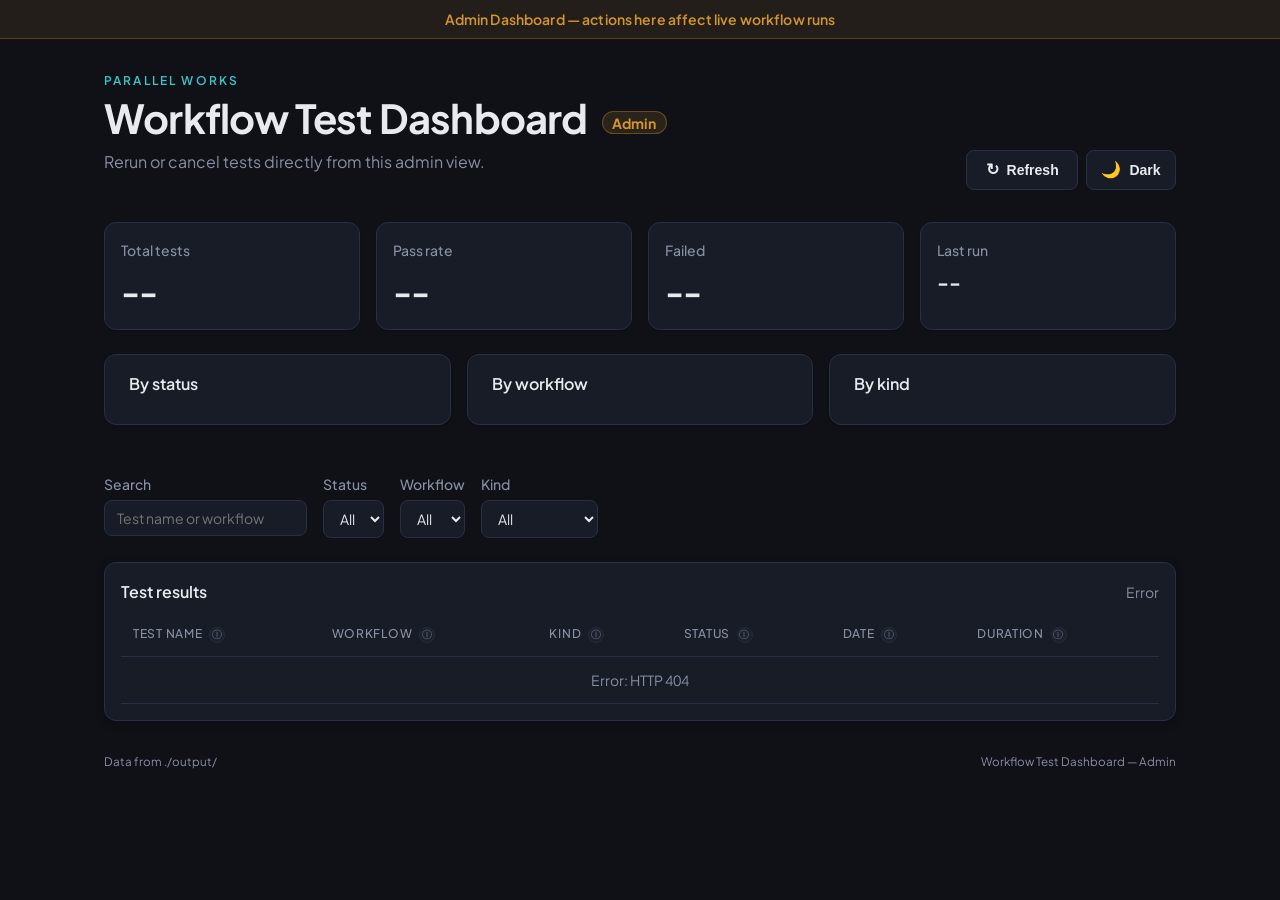
==== web/admin.html @ 58e6aa00 "Add admin dashboard: second session with rerun/cancel actions - serve.py: add --admin flag; POST /ap" ====
<!DOCTYPE html>
<html lang="en">

<head>
  <meta charset="utf-8" />
  <meta name="viewport" content="width=device-width, initial-scale=1" />
  <title>Workflow Test Dashboard — Admin</title>
  <meta name="description" content="Admin dashboard for PW workflow and session tests — rerun or cancel tests.">
  <script>
    (function () {
      function deriveBasePath(pathname) {
        var path = pathname || "/";
        if (path.indexOf("/admin.html") > -1) {
          var lastSlash = path.lastIndexOf("/");
          return (lastSlash >= 0 ? path.slice(0, lastSlash + 1) : "/");
        }
        return path.endsWith("/") ? path : path + "/";
      }
      var path = deriveBasePath(window.location.pathname || "/");
      var base = document.createElement("base");
      base.href = window.location.origin + path;
      document.documentElement.setAttribute("data-base-path", path);
      document.head.appendChild(base);
    })();
  </script>
  <script>
    window.IS_ADMIN = true;
  </script>
  <script>
    (function () {
      try {
        var saved = window.localStorage.getItem("wf-test-theme");
        document.documentElement.dataset.theme = saved || "dark";
      } catch (e) {
        document.documentElement.dataset.theme = "dark";
      }
    })();
  </script>
  <link rel="preconnect" href="https://fonts.googleapis.com" />
  <link rel="preconnect" href="https://fonts.gstatic.com" crossorigin />
  <link rel="stylesheet" href="assets/css/styles.css" />
</head>

<body>
  <div class="admin-banner" role="note">
    Admin Dashboard — actions here affect live workflow runs
  </div>

  <a href="#main-content" class="skip-link">Skip to main content</a>

  <div class="page">
    <header class="hero">
      <div>
        <p class="eyebrow">PARALLEL WORKS</p>
        <h1>Workflow Test Dashboard <span class="admin-badge">Admin</span></h1>
        <p class="lede">Rerun or cancel tests directly from this admin view.</p>
      </div>
      <div class="hero-actions">
        <button id="refresh-btn" class="ghost-btn" title="Reload results from disk">
          <span class="btn-icon" aria-hidden="true">↻</span>
          <span>Refresh</span>
        </button>
        <button id="theme-toggle" class="theme-btn" aria-label="Toggle color theme">
          <span class="theme-icon" aria-hidden="true">🌙</span>
          <span class="theme-label">Dark</span>
        </button>
      </div>
    </header>

    <main id="main-content">
      <div id="overview-content">

        <!-- ── Summary cards ──────────────────────────────────── -->
        <section class="cards" aria-label="Test summary">
          <article class="card">
            <p>Total tests</p>
            <h2 id="total-tests" aria-live="polite">--</h2>
          </article>
          <article class="card">
            <p>Pass rate</p>
            <h2 id="pass-rate" aria-live="polite">--</h2>
          </article>
          <article class="card" id="failed-card">
            <p>Failed</p>
            <h2 id="failed-count" aria-live="polite">--</h2>
          </article>
          <article class="card">
            <p>Last run</p>
            <h2 id="last-run" aria-live="polite" style="font-size:var(--text-xl)">--</h2>
          </article>
        </section>

        <!-- ── Breakdown panels ───────────────────────────────── -->
        <section class="grid" aria-label="Test breakdown">
          <div class="panel">
            <h3>By status</h3>
            <ul id="status-breakdown" class="legend" aria-label="Status counts"></ul>
          </div>
          <div class="panel">
            <h3>By workflow</h3>
            <ul id="workflow-breakdown" class="legend" aria-label="Workflow counts"></ul>
          </div>
          <div class="panel">
            <h3>By kind</h3>
            <ul id="kind-breakdown" class="legend" aria-label="Kind counts"></ul>
          </div>
        </section>

        <!-- ── Filters ────────────────────────────────────────── -->
        <section class="filters" aria-label="Filter options">
          <label>
            <span>Search</span>
            <input type="search" id="search-input" placeholder="Test name or workflow"
              aria-label="Search tests" />
          </label>
          <label>
            <span>Status</span>
            <select id="status-filter" aria-label="Filter by status">
              <option value="">All</option>
            </select>
          </label>
          <label>
            <span>Workflow</span>
            <select id="workflow-filter" aria-label="Filter by workflow">
              <option value="">All</option>
            </select>
          </label>
          <label>
            <span>Kind</span>
            <select id="kind-filter" aria-label="Filter by kind">
              <option value="">All</option>
              <option value="workflows">Workflows</option>
              <option value="sessions">Sessions</option>
            </select>
          </label>
        </section>

        <!-- ── Tests table ────────────────────────────────────── -->
        <section class="table-panel" aria-label="Test results">
          <div class="table-head">
            <h3>Test results</h3>
            <p id="table-count" aria-live="polite">-- results</p>
          </div>
          <div class="table-scroll">
            <table>
              <thead>
                <tr>
                  <th scope="col">Test name <span class="th-help" title="Name of the inputs.json file for this test">ⓘ</span></th>
                  <th scope="col">Workflow <span class="th-help" title="PW workflow being tested">ⓘ</span></th>
                  <th scope="col">Kind <span class="th-help" title="'workflows' run to completion; 'sessions' start and cancel when healthy">ⓘ</span></th>
                  <th scope="col">Status <span class="th-help" title="completed=pass; error/timeout/launch_failed/poll_error=fail">ⓘ</span></th>
                  <th scope="col">Date <span class="th-help" title="When the test was started (UTC)">ⓘ</span></th>
                  <th scope="col">Duration <span class="th-help" title="Wall-clock time from launch to terminal status">ⓘ</span></th>
                </tr>
              </thead>
              <tbody id="tests-body">
                <tr>
                  <td colspan="6" class="placeholder">Loading…</td>
                </tr>
              </tbody>
            </table>
          </div>
        </section>

      </div><!-- /#overview-content -->

      <!-- ── Detail panel ───────────────────────────────────────── -->
      <section class="detail-panel" id="test-detail" hidden aria-label="Test details">
        <div class="detail-toolbar">
          <button id="detail-back" class="ghost-btn detail-back" type="button">← Back to results</button>
          <div class="detail-toolbar-meta">
            <span id="detail-status" class="badge">--</span>
            <span id="detail-duration" class="detail-observed">--</span>
          </div>
        </div>

        <!-- Admin actions -->
        <div id="admin-actions" class="admin-actions" hidden>
          <button id="rerun-btn" class="ghost-btn" type="button">
            <span class="btn-icon" aria-hidden="true">↺</span>
            <span>Rerun Test</span>
          </button>
          <button id="cancel-btn" class="ghost-btn danger" type="button">
            Cancel Run
          </button>
        </div>
        <div id="admin-feedback" class="status-banner" hidden></div>

        <div class="detail-summary-card">
          <div>
            <p class="eyebrow">Test detail</p>
            <h2 id="detail-title">--</h2>
            <p id="detail-workflow" class="detail-heading"></p>
          </div>
          <ul class="detail-meta-list">
            <li>
              <span>Kind</span>
              <strong id="detail-kind">--</strong>
            </li>
            <li>
              <span>Platform</span>
              <strong id="detail-platform">--</strong>
            </li>
            <li>
              <span>Run slug</span>
              <strong id="detail-slug">--</strong>
            </li>
            <li>
              <span>Date</span>
              <strong id="detail-date">--</strong>
            </li>
          </ul>
        </div>

        <!-- Error banner (shown only when there is an error) -->
        <div id="detail-error-banner" class="status-banner" data-variant="error" hidden></div>

        <!-- inputs.json viewer -->
        <div class="panel" id="inputs-panel" style="margin-top:var(--space-6)">
          <div class="table-head">
            <h3>inputs.json</h3>
            <span id="detail-inputs-status" class="muted-text"></span>
          </div>
          <pre id="detail-inputs" class="json-viewer"><code>Select a test to view its inputs.</code></pre>
        </div>
      </section>

    </main>

    <footer class="footer" role="contentinfo">
      <small id="footer-generated">Data from ./output/</small>
      <small>Workflow Test Dashboard — Admin</small>
    </footer>
  </div>

  <script src="assets/js/page-utils.js?v=3" type="module"></script>
  <script src="assets/js/app.js?v=3" type="module"></script>
</body>

</html>
---- web/assets/css/styles.css ----
/* ================================================================
   HPC Status Dashboard — Design System
   Principles: Impeccable (pbakaus/impeccable)
   Typography: Plus Jakarta Sans · 1.25 modular scale
   Color: OKLCH-informed tinted neutrals · 60-30-10 rule
   Spacing: 4px base unit
   ================================================================ */

@import url('https://fonts.googleapis.com/css2?family=Plus+Jakarta+Sans:ital,wght@0,400;0,500;0,600;0,700;1,400&display=swap');

/* ----------------------------------------------------------------
   1. Design Tokens
   ---------------------------------------------------------------- */
:root {
  color-scheme: light dark;
  font-family: "Plus Jakarta Sans", system-ui, -apple-system, BlinkMacSystemFont, sans-serif;

  /* Spacing — 4px base */
  --space-1: 0.25rem;   /*  4px */
  --space-2: 0.5rem;    /*  8px */
  --space-3: 0.75rem;   /* 12px */
  --space-4: 1rem;      /* 16px */
  --space-6: 1.5rem;    /* 24px */
  --space-8: 2rem;      /* 32px */
  --space-12: 3rem;     /* 48px */
  --space-16: 4rem;     /* 64px */

  /* Type scale — Major Third (1.25) */
  --text-xs: 0.75rem;
  --text-sm: 0.875rem;
  --text-base: 1rem;
  --text-lg: 1.125rem;
  --text-xl: 1.25rem;
  --text-2xl: 1.5rem;
  --text-3xl: 2rem;
  --text-4xl: clamp(2rem, 3.5vw, 2.5rem);

  /* Motion — Impeccable 100/300/500 rule */
  --transition-speed: 0.2s;
  --ease-out: cubic-bezier(0.16, 1, 0.3, 1);
  --ease-in: cubic-bezier(0.7, 0, 0.84, 0);

  /* Radii */
  --radius-sm: 0.375rem;
  --radius-md: 0.5rem;
  --radius-lg: 0.75rem;
  --radius-xl: 1rem;
  --radius-full: 999px;

  /* Focus ring */
  --focus-ring: 0 0 0 2px var(--accent);

  /* Shadows (subtle, not dramatic) */
  --shadow-sm: 0 1px 2px rgba(0, 0, 0, 0.06);
  --shadow-md: 0 2px 8px rgba(0, 0, 0, 0.08);
  --shadow-lg: 0 4px 16px rgba(0, 0, 0, 0.1);
}

/* ----------------------------------------------------------------
   2. Dark Theme — tinted slate neutrals (never pure black)
   OKLCH reference in comments
   ---------------------------------------------------------------- */
:root[data-theme="dark"] {
  --bg: #0f1117;             /* oklch(0.14 0.008 260) */
  --bg-secondary: #13161e;   /* oklch(0.16 0.01 260)  */
  --panel: #181c26;          /* oklch(0.19 0.012 260) */
  --panel-alt: #1e2330;      /* oklch(0.22 0.015 260) */
  --text: #e8eaf0;           /* oklch(0.93 0.006 260) */
  --muted: #8890a4;          /* oklch(0.63 0.025 260) */
  --border: #2a3044;         /* oklch(0.26 0.02 260)  */
  --accent: #2eaaaa;         /* oklch(0.68 0.1 190) — teal */
  --accent-soft: rgba(46, 170, 170, 0.14);
  --accent-text: #3cc5c5;    /* lighter teal for text on dark */
  --alert: #d4952f;          /* oklch(0.70 0.13 75)  — amber */
  --warning: #d4952f;        /* alias for --alert (used by JS) */
  --success: #34a85c;        /* oklch(0.66 0.14 155) — green */
  --danger: #d44e5c;         /* oklch(0.60 0.15 15)  — rose */
  --info: #4d8dda;           /* oklch(0.62 0.13 255) — blue */
  --placeholder-bg: rgba(15, 17, 23, 0.85);

  --shadow-sm: 0 1px 2px rgba(0, 0, 0, 0.2);
  --shadow-md: 0 2px 8px rgba(0, 0, 0, 0.25);
  --shadow-lg: 0 4px 16px rgba(0, 0, 0, 0.3);
}

/* ----------------------------------------------------------------
   3. Light Theme — warm slate neutrals (never pure white)
   ---------------------------------------------------------------- */
:root[data-theme="light"] {
  --bg: #f2f3f8;             /* oklch(0.96 0.006 260) */
  --bg-secondary: #ffffff;
  --panel: #ffffff;
  --panel-alt: #eceef5;      /* oklch(0.94 0.01 260)  */
  --text: #111827;           /* oklch(0.20 0.02 260)  */
  --muted: #5b6378;          /* oklch(0.50 0.025 260) */
  --border: #d4d8e4;         /* oklch(0.87 0.012 260) */
  --accent: #1a8a8a;         /* oklch(0.56 0.1 190)   */
  --accent-soft: rgba(26, 138, 138, 0.10);
  --accent-text: #1a8a8a;
  --alert: #b07a1e;
  --warning: #b07a1e;
  --success: #1e8a47;
  --danger: #b83d4a;
  --info: #3670ba;
  --placeholder-bg: rgba(255, 255, 255, 0.92);
}

/* ----------------------------------------------------------------
   HPCMP brand palette — applied when data-platform="hpcmp" on <html>
   Primary: #3c0058 (HPCMP deep purple). Dark mode uses a lightened
   tint so accent remains legible on near-black panels.
   ---------------------------------------------------------------- */
:root[data-platform="hpcmp"] {
  --brand: #3c0058;
  --brand-on: #ffffff;
}

:root[data-platform="hpcmp"][data-theme="dark"] {
  --accent: #b37edb;
  --accent-soft: rgba(179, 126, 219, 0.16);
  --accent-text: #c99cea;
}

:root[data-platform="hpcmp"][data-theme="light"] {
  --accent: #3c0058;
  --accent-soft: rgba(60, 0, 88, 0.10);
  --accent-text: #3c0058;
}

[data-platform="hpcmp"] .eyebrow {
  color: var(--accent-text);
  letter-spacing: 0.14em;
}

/* ----------------------------------------------------------------
   4. Reset & Base
   ---------------------------------------------------------------- */
*,
*::before,
*::after {
  box-sizing: border-box;
}

[hidden] {
  display: none !important;
}

body {
  margin: 0;
  min-height: 100vh;
  background: var(--bg);
  color: var(--text);
  font-size: var(--text-base);
  line-height: 1.6;
  -webkit-font-smoothing: antialiased;
  -moz-osx-font-smoothing: grayscale;
  transition: background var(--transition-speed) var(--ease-out),
              color var(--transition-speed) var(--ease-out);
}

/* Tabular figures for all data */
h2, .card h2, .metric-card strong, .queue-card-metrics dd,
.cluster-metrics strong, .donut-chart .donut strong,
td, .badge, .usage-pill, .freshness-indicator,
.allocation-status, .storage-status {
  font-variant-numeric: tabular-nums;
}

/* ----------------------------------------------------------------
   5. Skip Link & Focus
   ---------------------------------------------------------------- */
.skip-link {
  position: absolute;
  top: -100%;
  left: 0;
  background: var(--accent);
  color: white;
  padding: var(--space-2) var(--space-4);
  z-index: 1000;
  border-radius: 0 0 var(--radius-md) 0;
  font-weight: 600;
}

.skip-link:focus {
  top: 0;
}

*:focus-visible {
  outline: 2px solid var(--accent);
  outline-offset: 2px;
}

button:focus-visible,
a:focus-visible,
input:focus-visible,
select:focus-visible {
  outline: 2px solid var(--accent);
  outline-offset: 2px;
}

/* ----------------------------------------------------------------
   6. Page Layout
   ---------------------------------------------------------------- */
.page {
  max-width: 1120px;
  margin: 0 auto;
  padding: var(--space-8) var(--space-6) var(--space-16);
}

/* ----------------------------------------------------------------
   7. Hero Header
   ---------------------------------------------------------------- */
.hero {
  display: flex;
  justify-content: space-between;
  gap: var(--space-6);
  align-items: flex-end;
  margin-bottom: var(--space-8);
}

.hero > div:first-child {
  flex: 1;
  min-width: 0;
}

.hero .lede {
  overflow: hidden;
  text-overflow: ellipsis;
  white-space: nowrap;
}

.hero-actions {
  display: flex;
  align-items: center;
  gap: var(--space-2);
  flex-shrink: 0;
  flex-wrap: nowrap;
}

.hero-actions .ghost-btn,
.hero-actions .theme-btn {
  height: 2.5rem;
  white-space: nowrap;
}

.eyebrow {
  text-transform: uppercase;
  letter-spacing: 0.18em;
  font-size: var(--text-xs);
  font-weight: 600;
  color: var(--accent-text);
  margin: 0 0 var(--space-1);
}

h1 {
  margin: 0;
  font-size: var(--text-4xl);
  font-weight: 700;
  letter-spacing: -0.02em;
  line-height: 1.15;
}

.lede {
  margin-top: var(--space-2);
  color: var(--muted);
  max-width: 56ch;
  font-size: var(--text-base);
}

/* ----------------------------------------------------------------
   8. Buttons
   ---------------------------------------------------------------- */
.ghost-btn {
  display: inline-flex;
  align-items: center;
  gap: var(--space-2);
  padding: 0.6rem 1.15rem;
  border-radius: var(--radius-md);
  border: 1px solid var(--border);
  background: var(--panel);
  color: var(--text);
  cursor: pointer;
  font-weight: 600;
  font-size: var(--text-sm);
  text-decoration: none;
  transition: border-color 0.15s var(--ease-out),
              background 0.15s var(--ease-out),
              box-shadow 0.15s var(--ease-out);
}

.ghost-btn:hover {
  border-color: var(--accent);
  background: var(--accent-soft);
}

.ghost-btn:disabled {
  opacity: 0.5;
  cursor: not-allowed;
}

.ghost-btn:disabled:hover {
  border-color: var(--border);
  background: var(--panel);
  box-shadow: none;
}

a.ghost-btn {
  text-decoration: none;
}

a.ghost-btn:visited {
  color: var(--text);
}

.detail-back {
  font-size: var(--text-sm);
}

.ghost-btn.btn-sm {
  padding: 0.4rem 0.8rem;
  font-size: var(--text-xs);
  height: auto;
}

.theme-btn {
  display: inline-flex;
  align-items: center;
  gap: var(--space-2);
  padding: 0.5rem 0.9rem;
  border-radius: var(--radius-md);
  border: 1px solid var(--border);
  background: var(--panel);
  color: var(--text);
  font-size: var(--text-sm);
  font-weight: 600;
  cursor: pointer;
  transition: border-color 0.15s var(--ease-out),
              background 0.15s var(--ease-out);
}

.theme-btn:hover {
  border-color: var(--accent);
  background: var(--accent-soft);
}

.theme-icon {
  font-size: 1rem;
  line-height: 1;
}

.theme-label {
  font-size: var(--text-sm);
}

/* Button icon */
.btn-icon {
  display: inline-flex;
  align-items: center;
  justify-content: center;
  font-size: 1rem;
  line-height: 1;
}

.ghost-btn .btn-icon {
  transition: transform 0.25s var(--ease-out);
}

.ghost-btn:hover .btn-icon {
  transform: rotate(180deg);
}

.ghost-btn:disabled .btn-icon {
  animation: none;
  transform: none;
}

.ghost-btn.is-loading .btn-icon {
  animation: spin 1s linear infinite;
}

.ghost-btn.is-loading:hover .btn-icon {
  animation: spin 1s linear infinite;
  transform: none;
}

@keyframes spin {
  to { transform: rotate(360deg); }
}

/* ----------------------------------------------------------------
   9. Navigation
   ---------------------------------------------------------------- */
.subnav {
  display: flex;
  flex-wrap: wrap;
  gap: var(--space-1);
  margin-bottom: var(--space-6);
  padding: var(--space-1);
  background: var(--panel);
  border-radius: var(--radius-lg);
  border: 1px solid var(--border);
}

.subnav a {
  padding: var(--space-2) var(--space-4);
  border-radius: var(--radius-md);
  border: 1px solid transparent;
  text-decoration: none;
  color: var(--muted);
  font-weight: 600;
  font-size: var(--text-sm);
  transition: color 0.15s var(--ease-out),
              border-color 0.15s var(--ease-out),
              background 0.15s var(--ease-out);
}

.subnav a:hover {
  color: var(--text);
  background: var(--panel-alt);
}

.subnav a[aria-current],
.subnav a.active {
  border-color: var(--accent);
  color: var(--text);
  background: var(--accent-soft);
}

/* ----------------------------------------------------------------
   10. Summary Cards
   ---------------------------------------------------------------- */
.cards {
  display: grid;
  grid-template-columns: repeat(auto-fit, minmax(180px, 1fr));
  gap: var(--space-4);
  margin-bottom: var(--space-6);
}

.card {
  position: relative;
  padding: var(--space-4) var(--space-4) var(--space-3);
  border-radius: var(--radius-lg);
  background: var(--panel);
  border: 1px solid var(--border);
  box-shadow: var(--shadow-sm);
}

.card p {
  color: var(--muted);
  margin: 0 0 var(--space-1);
  font-size: var(--text-sm);
  font-weight: 500;
}

.card h2 {
  margin: 0;
  font-size: var(--text-3xl);
  font-weight: 700;
  letter-spacing: -0.02em;
}

.card.alert {
  border-color: var(--danger);
  background: linear-gradient(135deg, var(--panel), rgba(212, 78, 92, 0.06));
}

/* ----------------------------------------------------------------
   11. Grid & Panels
   ---------------------------------------------------------------- */
.grid {
  display: grid;
  grid-template-columns: repeat(auto-fit, minmax(220px, 1fr));
  gap: var(--space-4);
  margin-bottom: var(--space-6);
}

.panel {
  padding: var(--space-4) var(--space-6);
  background: var(--panel);
  border-radius: var(--radius-lg);
  border: 1px solid var(--border);
  box-shadow: var(--shadow-sm);
  margin-bottom: var(--space-6);
}

.panel h3 {
  margin: 0 0 var(--space-3);
  font-size: var(--text-base);
  font-weight: 600;
}

.duo-panel {
  display: grid;
  gap: var(--space-6);
  grid-template-columns: repeat(auto-fit, minmax(220px, 1fr));
  margin-bottom: var(--space-8);
}

.fleet-overview-grid {
  display: grid;
  gap: var(--space-6);
  grid-template-columns: repeat(auto-fit, minmax(200px, 1fr));
  margin-bottom: var(--space-6);
}

.panel-block {
  display: flex;
  flex-direction: column;
  gap: var(--space-2);
}

.panel-block .placeholder {
  margin: 0;
}

.panel-head {
  display: flex;
  justify-content: space-between;
  gap: var(--space-4);
  flex-wrap: wrap;
  align-items: center;
  margin-bottom: var(--space-4);
}

.inline-select {
  display: flex;
  flex-direction: column;
  gap: var(--space-1);
  font-size: var(--text-sm);
  color: var(--muted);
}

.inline-select select {
  padding: var(--space-2) var(--space-3);
  border-radius: var(--radius-md);
  border: 1px solid var(--border);
  background: var(--panel-alt);
  color: var(--text);
}

/* Legend lists */
.legend {
  list-style: none;
  padding: 0;
  margin: 0;
  display: flex;
  flex-direction: column;
  gap: var(--space-2);
}

.legend li {
  display: flex;
  justify-content: space-between;
  font-size: var(--text-sm);
  color: var(--muted);
}

.legend li span {
  color: var(--text);
  font-weight: 600;
}

/* ----------------------------------------------------------------
   12. Filters
   ---------------------------------------------------------------- */
.filters {
  display: flex;
  flex-wrap: wrap;
  gap: var(--space-4);
  margin-bottom: var(--space-6);
}

.filters label {
  display: flex;
  flex-direction: column;
  font-size: var(--text-sm);
  color: var(--muted);
  font-weight: 500;
}

.filters input,
.filters select {
  margin-top: var(--space-1);
  padding: var(--space-2) var(--space-3);
  border-radius: var(--radius-md);
  border: 1px solid var(--border);
  background: var(--panel);
  color: var(--text);
  font-family: inherit;
  font-size: var(--text-sm);
  transition: border-color 0.15s var(--ease-out);
}

.filters input:focus,
.filters select:focus {
  outline: none;
  border-color: var(--accent);
}

/* ----------------------------------------------------------------
   13. Tables
   ---------------------------------------------------------------- */
.table-panel {
  background: var(--panel);
  border: 1px solid var(--border);
  border-radius: var(--radius-lg);
  padding: var(--space-4);
  box-shadow: var(--shadow-md);
  margin-bottom: var(--space-8);
}

.table-head {
  display: flex;
  justify-content: space-between;
  align-items: baseline;
  margin-bottom: var(--space-2);
}

.table-head h3 {
  margin: 0;
  font-size: var(--text-base);
  font-weight: 600;
}

.table-head p {
  margin: 0;
  color: var(--muted);
  font-size: var(--text-sm);
}

.table-scroll {
  overflow-x: auto;
  overflow-y: visible;
}

.table-scroll table {
  position: relative;
}

.table-scroll thead {
  position: relative;
  z-index: 10;
}

table {
  width: 100%;
  border-collapse: collapse;
  font-size: var(--text-sm);
}

thead th {
  text-align: left;
  padding: var(--space-3);
  color: var(--muted);
  font-weight: 500;
  font-size: var(--text-xs);
  text-transform: uppercase;
  letter-spacing: 0.06em;
  border-bottom: 1px solid var(--border);
}

tbody td {
  padding: var(--space-3);
  border-bottom: 1px solid var(--border);
}

tbody tr:hover {
  background: var(--accent-soft);
}

tbody tr[data-slug] {
  cursor: pointer;
}

.system-name {
  font-weight: 600;
  display: flex;
  align-items: center;
  gap: var(--space-1);
  flex-wrap: wrap;
}

.system-meta {
  color: var(--muted);
  font-size: var(--text-xs);
}

/* Sortable headers */
th[data-sortable] {
  cursor: pointer;
  user-select: none;
  transition: background 0.15s var(--ease-out);
}

th[data-sortable]:hover {
  background: var(--panel-alt);
}

th[data-sortable]::after {
  content: " \2195";
  opacity: 0.3;
  font-size: 0.75em;
}

th[data-sortable][data-sort-dir="asc"]::after {
  content: " \2191";
  opacity: 1;
}

th[data-sortable][data-sort-dir="desc"]::after {
  content: " \2193";
  opacity: 1;
}

/* ----------------------------------------------------------------
   14. Status Badges
   ---------------------------------------------------------------- */
.badge {
  display: inline-flex;
  align-items: center;
  gap: var(--space-1);
  padding: 0.15rem 0.55rem;
  border-radius: var(--radius-full);
  font-size: var(--text-xs);
  font-weight: 600;
}

.badge::before {
  content: "";
  width: 0.4rem;
  height: 0.4rem;
  border-radius: 50%;
}

.badge.up {
  color: var(--success);
  background: rgba(52, 168, 92, 0.14);
}

.badge.up::before {
  content: "\2713";
  width: auto;
  height: auto;
  background: transparent;
  font-size: 0.65rem;
  font-weight: bold;
}

.badge.down {
  color: var(--danger);
  background: rgba(212, 78, 92, 0.14);
}

.badge.down::before {
  content: "\2717";
  width: auto;
  height: auto;
  background: transparent;
  font-size: 0.65rem;
  font-weight: bold;
}

.badge.degraded {
  color: var(--alert);
  background: rgba(212, 149, 47, 0.14);
}

.badge.degraded::before {
  content: "\26A0";
  width: auto;
  height: auto;
  background: transparent;
  font-size: 0.6rem;
}

.badge.unknown {
  color: var(--muted);
  background: rgba(136, 144, 164, 0.14);
}

.badge.unknown::before {
  content: "?";
  width: auto;
  height: auto;
  background: transparent;
  font-size: 0.65rem;
  font-weight: bold;
}

/* ----------------------------------------------------------------
   15. Detail Panel
   ---------------------------------------------------------------- */
.detail-panel {
  margin-top: var(--space-8);
  padding: var(--space-6);
  background: var(--panel);
  border-radius: var(--radius-xl);
  border: 1px solid var(--border);
  box-shadow: var(--shadow-lg);
}

.detail-toolbar {
  display: flex;
  justify-content: space-between;
  align-items: center;
  flex-wrap: wrap;
  gap: var(--space-4);
}

.detail-toolbar-meta {
  display: flex;
  align-items: center;
  gap: var(--space-4);
  color: var(--muted);
}

.detail-summary-card {
  margin-top: var(--space-6);
  padding: var(--space-4) var(--space-6);
  border-radius: var(--radius-lg);
  border: 1px solid var(--border);
  background: var(--panel-alt);
  display: flex;
  justify-content: space-between;
  gap: var(--space-6);
  flex-wrap: wrap;
}

.detail-heading {
  color: var(--muted);
  margin: var(--space-1) 0 0;
}

.detail-meta-list {
  list-style: none;
  margin: 0;
  padding: 0;
  display: flex;
  gap: var(--space-3);
  flex-wrap: wrap;
}

.detail-meta-list li {
  padding: var(--space-3) var(--space-4);
  border-radius: var(--radius-md);
  border: 1px solid var(--border);
  background: var(--bg-secondary);
  min-width: 140px;
}

.detail-meta-list span {
  display: block;
  font-size: var(--text-xs);
  text-transform: uppercase;
  letter-spacing: 0.08em;
  color: var(--muted);
  font-weight: 500;
}

.detail-meta-list strong {
  font-size: var(--text-lg);
  display: block;
  margin-top: var(--space-1);
}

.detail-links {
  margin-top: var(--space-4);
  display: flex;
  justify-content: flex-end;
}

/* ----------------------------------------------------------------
   16. Markdown Body
   ---------------------------------------------------------------- */
.markdown-body {
  margin-top: var(--space-6);
  line-height: 1.7;
}

.markdown-body h1,
.markdown-body h2,
.markdown-body h3,
.markdown-body h4 {
  margin-top: var(--space-6);
  margin-bottom: var(--space-2);
}

.markdown-body p {
  margin: var(--space-3) 0;
}

.markdown-body ul,
.markdown-body ol {
  margin: var(--space-3) 0 var(--space-3) var(--space-6);
}

.markdown-body li + li {
  margin-top: var(--space-1);
}

.markdown-body code {
  background: var(--panel-alt);
  padding: 0.1rem 0.35rem;
  border-radius: var(--radius-sm);
  font-family: "SFMono-Regular", Consolas, "Liberation Mono", Menlo, monospace;
  font-size: 0.9em;
}

.markdown-body pre {
  background: var(--bg-secondary);
  border-radius: var(--radius-lg);
  border: 1px solid var(--border);
  padding: var(--space-4);
  overflow-x: auto;
}

.markdown-body pre code {
  background: transparent;
  padding: 0;
}

.markdown-body table {
  width: 100%;
  border-collapse: collapse;
  margin: var(--space-4) 0;
  font-size: var(--text-sm);
}

.markdown-body th,
.markdown-body td {
  border: 1px solid var(--border);
  padding: var(--space-2);
  text-align: left;
}

.markdown-body thead {
  background: var(--panel-alt);
}

.markdown-body img {
  max-width: 100%;
  height: auto;
}

.markdown-figure {
  margin: var(--space-6) 0;
  text-align: center;
}

.markdown-figure img {
  border-radius: var(--radius-lg);
  border: 1px solid var(--border);
  background: var(--bg-secondary);
  box-shadow: var(--shadow-md);
  padding: var(--space-2);
}

.markdown-figure figcaption {
  margin-top: var(--space-2);
  color: var(--muted);
  font-size: var(--text-sm);
}

/* ----------------------------------------------------------------
   17. Status Banners & Loading
   ---------------------------------------------------------------- */
.status-banner {
  margin: var(--space-4) 0;
  padding: var(--space-3) var(--space-4);
  border-radius: var(--radius-md);
  border: 1px solid var(--border);
  background: var(--panel-alt);
  color: var(--muted);
  font-size: var(--text-sm);
}

.status-banner[data-variant="error"] {
  border-color: rgba(212, 78, 92, 0.4);
  background: rgba(212, 78, 92, 0.08);
  color: var(--text);
}

.loading-panel {
  margin: var(--space-6) 0;
  padding: var(--space-6);
  border-radius: var(--radius-lg);
  border: 1px solid var(--border);
  background: var(--panel);
  text-align: center;
  color: var(--muted);
  font-size: var(--text-base);
  display: flex;
  flex-direction: column;
  gap: var(--space-1);
  box-shadow: var(--shadow-sm);
}

.muted-text {
  color: var(--muted);
  margin: var(--space-1) 0 0;
}

.loading {
  display: inline-flex;
  align-items: center;
  gap: var(--space-2);
}

.loading::before {
  content: "";
  width: 1rem;
  height: 1rem;
  border: 2px solid var(--border);
  border-top-color: var(--accent);
  border-radius: 50%;
  animation: spin 0.8s linear infinite;
}

.placeholder {
  text-align: center;
  color: var(--muted);
}

/* ----------------------------------------------------------------
   18. Donut Charts
   ---------------------------------------------------------------- */
.donut-chart {
  display: flex;
  flex-direction: column;
  align-items: center;
  gap: var(--space-1);
  text-align: center;
}

.donut-chart .donut {
  --donut-value: 0;
  --donut-primary: var(--success);
  --donut-secondary: var(--border);
  --donut-size: 110px;
  --donut-thickness: 10px;
  width: var(--donut-size);
  height: var(--donut-size);
  border-radius: 50%;
  position: relative;
  display: flex;
  flex-direction: column;
  align-items: center;
  justify-content: center;
  background: conic-gradient(var(--donut-primary) calc(var(--donut-value) * 1%), var(--donut-secondary) 0);
}

/* Punch the donut hole with a pseudo-element that inherits the real parent bg */
.donut-chart .donut::after {
  content: "";
  position: absolute;
  inset: var(--donut-thickness);
  border-radius: 50%;
  background: var(--panel);
  /* Pick up the nearest card/panel bg via a custom property override */
}

/* When donut sits inside panel-alt backgrounds, match the hole */
.cluster-card-summary .donut-chart .donut::after,
.panel .donut-chart .donut::after {
  background: var(--panel);
}

.donut-chart .donut strong,
.donut-chart .donut span {
  position: relative;
  z-index: 1; /* Sit above the hole pseudo-element */
}

.donut-chart .donut strong {
  font-size: var(--text-xl);
  line-height: 1.1;
}

.donut-chart .donut span {
  font-size: 0.65rem;
  text-transform: uppercase;
  letter-spacing: 0.08em;
  color: var(--muted);
  line-height: 1;
}

.donut-chart small {
  color: var(--muted);
  font-size: var(--text-xs);
}

/* ----------------------------------------------------------------
   19. Progress Bars
   ---------------------------------------------------------------- */
.usage-progress {
  display: flex;
  flex-direction: column;
  gap: var(--space-1);
}

.usage-progress.compact {
  font-size: var(--text-sm);
}

.usage-progress span {
  color: var(--muted);
  font-size: var(--text-xs);
}

.progress-track {
  width: 100%;
  height: 0.4rem;
  border-radius: var(--radius-full);
  background: var(--border);
  overflow: hidden;
  position: relative;
}

.progress-track.progress-split {
  display: flex;
  height: 0.45rem;
}

.progress-track.progress-split .progress-value {
  border-radius: 0;
}

.progress-value {
  position: relative;
  display: block;
  height: 100%;
  border-radius: var(--radius-full);
  background: var(--accent);
  transition: width 0.3s var(--ease-out);
}

.progress-value.is-running {
  background: var(--success);
}

.progress-value.is-pending {
  background: var(--alert);
}

.progress-value.is-warning {
  background: var(--alert);
}

.progress-value.is-critical {
  background: var(--danger);
}

/* ----------------------------------------------------------------
   20. Cluster Picker
   ---------------------------------------------------------------- */
.cluster-picker {
  display: flex;
  flex-wrap: wrap;
  gap: var(--space-2);
  margin-bottom: var(--space-6);
  padding-bottom: var(--space-4);
  border-bottom: 1px solid var(--border);
}

.cluster-picker-btn {
  display: inline-flex;
  align-items: center;
  gap: var(--space-2);
  padding: var(--space-3) var(--space-6);
  border-radius: var(--radius-md);
  border: 1px solid var(--border);
  background: var(--panel-alt);
  color: var(--muted);
  font-family: inherit;
  font-size: var(--text-sm);
  font-weight: 600;
  cursor: pointer;
  transition: color 0.15s var(--ease-out),
              border-color 0.15s var(--ease-out),
              background 0.15s var(--ease-out),
              box-shadow 0.15s var(--ease-out);
  min-height: 44px; /* touch target */
}

.cluster-picker-btn:hover {
  color: var(--text);
  border-color: var(--accent);
  background: var(--accent-soft);
}

.cluster-picker-btn[aria-selected="true"] {
  color: var(--text);
  border-color: var(--accent);
  background: var(--accent-soft);
  box-shadow: inset 0 -2px 0 var(--accent);
}

.cluster-picker-btn .picker-status {
  width: 0.45rem;
  height: 0.45rem;
  border-radius: 50%;
  background: var(--success);
  flex-shrink: 0;
}

.cluster-focus-header {
  display: flex;
  justify-content: space-between;
  align-items: baseline;
  gap: var(--space-4);
  flex-wrap: wrap;
  margin-bottom: var(--space-4);
}

.cluster-focus-header h3 {
  margin: 0;
  font-size: var(--text-xl);
  font-weight: 700;
}

/* ----------------------------------------------------------------
   21. Queue Cards & Chips
   ---------------------------------------------------------------- */
.queue-grid {
  display: grid;
  gap: var(--space-4);
  grid-template-columns: repeat(auto-fit, minmax(240px, 1fr));
  margin-bottom: var(--space-8);
}

.queue-card {
  padding: var(--space-4);
  border-radius: var(--radius-lg);
  border: 1px solid var(--border);
  background: var(--panel);
  box-shadow: var(--shadow-sm);
  display: flex;
  flex-direction: column;
  gap: var(--space-3);
}

.queue-card-head {
  display: flex;
  justify-content: space-between;
  align-items: baseline;
  gap: var(--space-2);
}

.queue-card-head h4 {
  margin: 0;
  font-size: var(--text-base);
  font-weight: 600;
}

.queue-card .badge {
  border: 1px solid var(--border);
  background: var(--panel-alt);
  color: var(--muted);
}

.queue-card .badge::before {
  display: none;
}

.queue-card-metrics {
  display: grid;
  grid-template-columns: repeat(2, minmax(0, 1fr));
  gap: var(--space-3);
}

.queue-card-metrics dt {
  margin: 0;
  font-size: var(--text-xs);
  color: var(--muted);
  text-transform: uppercase;
  letter-spacing: 0.08em;
  font-weight: 500;
}

.queue-card-metrics dd {
  margin: var(--space-1) 0 0;
  font-size: var(--text-lg);
  font-weight: 600;
}

/* Queue chips */
.queue-chip-collection {
  display: flex;
  flex-wrap: wrap;
  gap: var(--space-2);
}

.queue-chip {
  display: inline-flex;
  flex-direction: column;
  gap: 0.1rem;
  padding: var(--space-1) var(--space-3);
  border-radius: var(--radius-md);
  font-size: var(--text-sm);
  border: 1px solid var(--border);
  background: var(--panel-alt);
}

.queue-chip small {
  font-size: var(--text-xs);
  color: var(--muted);
}

.queue-chip.is-active {
  border-color: rgba(52, 168, 92, 0.4);
  background: rgba(52, 168, 92, 0.08);
}

.queue-chip.is-backlog {
  border-color: rgba(212, 149, 47, 0.4);
  background: rgba(212, 149, 47, 0.08);
}

.queue-chip.is-idle {
  border-color: var(--border);
  background: var(--panel-alt);
}

/* Compact single-line QoS chip used in the Quota subprojects table — the
   default queue-chip stacks name and annotation onto two lines, which
   makes 9 chips tall enough to triple the row height. */
.qos-chip-row {
  display: flex;
  flex-wrap: wrap;
  gap: 0.25rem;
  align-items: center;
  line-height: 1.4;
}

.qos-chip {
  display: inline-flex !important;
  flex-direction: row !important;
  align-items: center;
  gap: 0.2rem;
  padding: 0.1rem 0.45rem !important;
  font-size: var(--text-xs);
  white-space: nowrap;
  line-height: 1.4;
}

.qos-chip small {
  font-size: 0.7rem;
  opacity: 0.75;
}

.qos-more {
  font-size: var(--text-xs);
  white-space: nowrap;
  cursor: help;
}

/* Fairshare-allocation cell (NOAA Quota page). Strong line = share; small
   = usage with color-coded over/under indicator. */
.fs-cell {
  display: flex;
  flex-direction: column;
  gap: 0.15rem;
  line-height: 1.25;
}

.fs-cell strong {
  font-size: var(--text-sm);
}

.fs-cell small {
  font-size: var(--text-xs);
  color: var(--muted);
}

.fs-status {
  font-weight: 500;
}

.fs-status.is-under {
  color: rgb(52, 168, 92);
}

.fs-status.is-balanced {
  color: var(--muted);
}

.fs-status.is-warn {
  color: rgb(212, 149, 47);
}

.fs-status.is-over {
  color: rgb(214, 69, 69);
}

.fs-priority {
  font-size: 0.7rem;
  letter-spacing: 0.02em;
  opacity: 0.75;
  cursor: help;
}

/* Backlog severity chips (mutually exclusive: heavy / light / open). */
.queue-chip.is-heavy {
  border-color: rgba(212, 78, 92, 0.4);
  background: rgba(212, 78, 92, 0.08);
}

.queue-chip.is-light {
  border-color: rgba(212, 149, 47, 0.4);
  background: rgba(212, 149, 47, 0.08);
}

.queue-chip.is-open {
  border-color: rgba(52, 168, 92, 0.4);
  background: rgba(52, 168, 92, 0.08);
}

/* Per-queue card backlog badge */
.badge.backlog-badge {
  font-size: var(--text-xs);
  text-transform: uppercase;
  letter-spacing: 0.04em;
}

.backlog-badge.is-heavy {
  background: rgba(212, 78, 92, 0.12);
  color: var(--danger);
  border: 1px solid rgba(212, 78, 92, 0.4);
}

.backlog-badge.is-light {
  background: rgba(212, 149, 47, 0.12);
  color: var(--alert);
  border: 1px solid rgba(212, 149, 47, 0.4);
}

.backlog-badge.is-open {
  background: rgba(52, 168, 92, 0.12);
  color: var(--success);
  border: 1px solid rgba(52, 168, 92, 0.4);
}

.queue-backlog-note {
  margin: var(--space-1) 0 0;
  font-size: var(--text-xs);
}

/* Capacity-at-a-glance strip on the cluster panel */
.capacity-strip {
  display: grid;
  gap: var(--space-3);
  grid-template-columns: repeat(auto-fit, minmax(220px, 1fr));
  margin-top: var(--space-4);
}

.capacity-tile {
  border: 1px solid var(--border);
  border-radius: var(--radius-lg);
  padding: var(--space-3) var(--space-4);
  background: var(--panel-alt);
  display: flex;
  flex-direction: column;
  gap: var(--space-1);
}

.capacity-tile.is-muted {
  opacity: 0.6;
}

.capacity-tile .eyebrow {
  margin: 0;
}

.capacity-tile strong {
  font-size: var(--text-xl);
  color: var(--success);
}

.capacity-tile.is-muted strong {
  color: var(--muted);
}

.capacity-tile small {
  color: var(--muted);
  font-size: var(--text-xs);
  line-height: 1.4;
}

.capacity-tile .progress-track {
  margin-top: var(--space-1);
}

/* "Most available systems" ranking — one button-row per cluster, clickable. */
.availability-ranking {
  margin-top: var(--space-3);
}

.availability-list {
  display: flex;
  flex-direction: column;
  gap: var(--space-2);
}

.availability-row {
  display: grid;
  grid-template-columns: 28px minmax(140px, 1fr) minmax(180px, 2fr) auto auto auto;
  gap: var(--space-3);
  align-items: center;
  width: 100%;
  padding: var(--space-3) var(--space-4);
  border: 1px solid var(--border);
  border-radius: var(--radius-md);
  background: var(--panel-alt);
  color: var(--text);
  font-family: inherit;
  font-size: var(--text-sm);
  text-align: left;
  cursor: pointer;
  transition: border-color 0.15s var(--ease-out), background 0.15s var(--ease-out), transform 0.15s var(--ease-out);
}

.availability-row:hover {
  border-color: var(--accent);
  background: var(--panel);
}

.availability-row.is-selected {
  border-color: var(--accent);
  background: var(--panel);
  box-shadow: 0 0 0 1px var(--accent) inset;
}

.availability-rank {
  font-variant-numeric: tabular-nums;
  font-weight: 600;
  color: var(--muted);
  text-align: center;
}

.availability-row.is-selected .availability-rank {
  color: var(--accent);
}

.availability-name {
  font-weight: 600;
  color: var(--text);
  overflow: hidden;
  text-overflow: ellipsis;
  white-space: nowrap;
}

.availability-bar {
  display: block;
  width: 100%;
}

.availability-track {
  height: 0.7rem;
  background: var(--border);
}

.availability-free {
  display: flex;
  flex-direction: column;
  align-items: flex-end;
  line-height: 1.1;
  font-variant-numeric: tabular-nums;
}

.availability-free strong {
  color: var(--success);
  font-size: var(--text-base);
}

.availability-free small {
  color: var(--muted);
  font-size: var(--text-xs);
}

.availability-util {
  font-variant-numeric: tabular-nums;
  color: var(--muted);
  font-size: var(--text-xs);
  min-width: 64px;
  text-align: right;
}

.availability-note {
  margin-top: var(--space-3);
  font-size: var(--text-xs);
}

@media (max-width: 768px) {
  /* On narrow screens, drop the bar/utilization columns and stack
     compactly — rank · name · free · backlog stays readable. */
  .availability-row {
    grid-template-columns: 28px minmax(120px, 1fr) auto auto;
  }
  .availability-bar,
  .availability-util {
    display: none;
  }
}

/* ----------------------------------------------------------------
   21. Cluster Cards & Metrics
   ---------------------------------------------------------------- */
.cluster-grid {
  display: grid;
  gap: var(--space-6);
  grid-template-columns: repeat(auto-fit, minmax(480px, 1fr));
  margin-bottom: var(--space-8);
}

@media (max-width: 1024px) {
  .cluster-grid {
    grid-template-columns: 1fr;
  }
}

.cluster-card {
  padding: var(--space-4) var(--space-6);
  border-radius: var(--radius-lg);
  border: 1px solid var(--border);
  background: var(--panel);
  box-shadow: var(--shadow-sm);
  display: flex;
  flex-direction: column;
  gap: var(--space-4);
}

.cluster-card header h4 {
  margin: var(--space-1) 0;
  font-size: var(--text-lg);
  font-weight: 600;
}

.cluster-card header .muted-text {
  margin-top: var(--space-1);
}

.cluster-card-body {
  display: flex;
  flex-direction: column;
  gap: var(--space-4);
}

.cluster-card-summary {
  display: flex;
  gap: var(--space-4);
  flex-wrap: wrap;
  align-items: center;
}

.cluster-metrics {
  list-style: none;
  margin: 0;
  padding: 0;
  display: grid;
  gap: var(--space-2);
  grid-template-columns: repeat(auto-fit, minmax(120px, 1fr));
}

.cluster-metrics span {
  font-size: var(--text-xs);
  text-transform: uppercase;
  letter-spacing: 0.08em;
  color: var(--muted);
  font-weight: 500;
}

.cluster-metrics strong {
  display: block;
  font-size: var(--text-lg);
}

.cluster-details {
  display: flex;
  flex-direction: column;
  gap: var(--space-1);
}

.cluster-stats-row {
  display: flex;
  flex-wrap: wrap;
  gap: var(--space-3);
  margin-top: var(--space-4);
  align-items: stretch;
}

.metric-card {
  flex: 1 1 140px;
  border: 1px solid var(--border);
  border-radius: var(--radius-lg);
  padding: var(--space-3);
  background: var(--panel-alt);
  min-width: 140px;
}

.metric-card p {
  margin: 0;
  font-size: var(--text-xs);
  letter-spacing: 0.05em;
  text-transform: uppercase;
  color: var(--muted);
  font-weight: 500;
}

.metric-card strong {
  display: block;
  margin-top: var(--space-1);
  font-size: var(--text-xl);
}

.cluster-donut {
  min-width: 140px;
  align-items: center;
  justify-content: center;
}

.cluster-donut .donut {
  --donut-size: 90px;
  --donut-thickness: 8px;
}

.cluster-subprojects .table-head {
  margin-bottom: var(--space-1);
}

.cluster-subprojects .table-head h5 {
  margin: 0;
}

.table-head.compact span {
  font-size: var(--text-xs);
  color: var(--muted);
}

.table-scroll.mini {
  max-height: 240px;
}

.cluster-queues-head {
  display: flex;
  justify-content: space-between;
  align-items: baseline;
  gap: var(--space-2);
}

.cluster-queues-head h5 {
  margin: 0;
}

.quota-table code {
  background: var(--panel-alt);
  padding: 0.1rem 0.3rem;
  border-radius: var(--radius-sm);
}

/* Usage pill (connected indicator) */
.usage-pill {
  display: inline-flex;
  align-items: center;
  gap: var(--space-1);
  padding: 0.15rem 0.5rem;
  border-radius: var(--radius-full);
  font-size: var(--text-xs);
  font-weight: 600;
  border: 1px solid rgba(52, 168, 92, 0.4);
  background: rgba(52, 168, 92, 0.1);
  color: var(--text);
}

.usage-pill::before {
  content: "";
  width: 0.35rem;
  height: 0.35rem;
  border-radius: 50%;
  background: var(--success);
}

.connected-indicator {
  display: inline-flex;
  align-items: center;
  gap: var(--space-1);
}

/* Metric explanation text */
.metric-explanation {
  font-size: var(--text-xs);
  color: var(--muted);
  margin-top: var(--space-1);
  line-height: 1.4;
}

/* ----------------------------------------------------------------
   22. Unified Tooltip System
   Consolidates card-tooltip, panel-help, eyebrow-help, th-help
   ---------------------------------------------------------------- */

/* Shared tooltip base */
.tooltip-trigger {
  position: relative;
  cursor: help;
}

.tooltip-trigger::after {
  content: attr(data-tooltip);
  position: absolute;
  bottom: calc(100% + 8px);
  left: 50%;
  transform: translateX(-50%);
  padding: var(--space-2) var(--space-3);
  background: var(--panel);
  color: var(--text);
  border: 1px solid var(--border);
  border-radius: var(--radius-md);
  font-size: var(--text-xs);
  font-weight: 400;
  line-height: 1.45;
  white-space: normal;
  width: max-content;
  max-width: 260px;
  box-shadow: var(--shadow-lg);
  z-index: 600;
  opacity: 0;
  visibility: hidden;
  transition: opacity 0.15s, visibility 0.15s;
  pointer-events: none;
}

.tooltip-trigger::before {
  content: "";
  position: absolute;
  bottom: calc(100% + 2px);
  left: 50%;
  transform: translateX(-50%);
  border: 6px solid transparent;
  border-top-color: var(--border);
  z-index: 601;
  opacity: 0;
  visibility: hidden;
  transition: opacity 0.15s, visibility 0.15s;
}

.tooltip-trigger:hover::after,
.tooltip-trigger:hover::before,
.tooltip-trigger:focus::after,
.tooltip-trigger:focus::before {
  opacity: 1;
  visibility: visible;
}

/* Tooltip position variants */
.tooltip-trigger.tooltip-bottom::after {
  bottom: auto;
  top: calc(100% + 8px);
}

.tooltip-trigger.tooltip-bottom::before {
  bottom: auto;
  top: calc(100% + 2px);
  border-top-color: transparent;
  border-bottom-color: var(--border);
}

.tooltip-trigger.tooltip-left::after {
  left: 0;
  transform: translateX(0);
}

.tooltip-trigger.tooltip-left::before {
  left: 12px;
  transform: translateX(0);
}

.tooltip-trigger.tooltip-right::after {
  left: auto;
  right: 0;
  transform: translateX(0);
}

.tooltip-trigger.tooltip-right::before {
  left: auto;
  right: 12px;
  transform: translateX(0);
}

/* Help icon base (shared by card-tooltip, panel-help, eyebrow-help, th-help) */
.card-tooltip,
.panel-help,
.eyebrow-help,
.th-help {
  position: relative;
  display: inline-flex;
  align-items: center;
  justify-content: center;
  border-radius: 50%;
  cursor: help;
  user-select: none;
  -webkit-tap-highlight-color: transparent;
  color: var(--muted);
  background: var(--panel-alt);
  border: 1px solid var(--border);
  opacity: 0.75;
  transition: opacity 0.15s, color 0.15s, background 0.15s, border-color 0.15s;
}

.card-tooltip:hover,
.panel-help:hover,
.eyebrow-help:hover,
.th-help:hover {
  opacity: 1;
  color: var(--accent-text);
  background: var(--accent-soft);
  border-color: var(--accent);
}

/* Tooltip popup (shared) */
.card-tooltip::after,
.panel-help::after,
.eyebrow-help::after,
.th-help::after {
  content: attr(title);
  position: absolute;
  bottom: calc(100% + 8px);
  padding: var(--space-2) var(--space-3);
  background: var(--panel);
  color: var(--text);
  border: 1px solid var(--border);
  border-radius: var(--radius-md);
  font-size: var(--text-xs);
  font-weight: 400;
  line-height: 1.45;
  white-space: normal;
  width: max-content;
  box-shadow: var(--shadow-lg);
  z-index: 600;
  opacity: 0;
  visibility: hidden;
  transition: opacity 0.15s, visibility 0.15s;
  pointer-events: none;
  text-transform: none;
  letter-spacing: normal;
}

.card-tooltip::before,
.panel-help::before,
.eyebrow-help::before,
.th-help::before {
  content: "";
  position: absolute;
  bottom: calc(100% + 2px);
  border: 5px solid transparent;
  border-top-color: var(--border);
  z-index: 601;
  opacity: 0;
  visibility: hidden;
  transition: opacity 0.15s, visibility 0.15s;
}

.card-tooltip:hover::after,
.card-tooltip:hover::before,
.panel-help:hover::after,
.panel-help:hover::before,
.eyebrow-help:hover::after,
.eyebrow-help:hover::before,
.th-help:hover::after,
.th-help:hover::before {
  opacity: 1;
  visibility: visible;
}

/* Size variants */
.card-tooltip {
  position: absolute;
  top: var(--space-3);
  right: var(--space-3);
  width: 1.25rem;
  height: 1.25rem;
  font-size: var(--text-xs);
}

.card-tooltip::after {
  right: 0;
  left: auto;
  max-width: 240px;
}

.card-tooltip::before {
  right: 4px;
  left: auto;
}

.panel-help {
  width: 1.1rem;
  height: 1.1rem;
  font-size: 0.65rem;
  margin-left: var(--space-1);
  vertical-align: middle;
}

.panel-help::after {
  left: 50%;
  transform: translateX(-50%);
  max-width: 260px;
}

.panel-help::before {
  left: 50%;
  transform: translateX(-50%);
}

.eyebrow-help {
  width: 0.9rem;
  height: 0.9rem;
  font-size: 0.55rem;
  margin-left: var(--space-1);
  vertical-align: middle;
}

.eyebrow-help::after {
  left: 50%;
  transform: translateX(-50%);
  max-width: 200px;
}

.eyebrow-help::before {
  left: 50%;
  transform: translateX(-50%);
}

.th-help {
  width: 1rem;
  height: 1rem;
  font-size: 0.6rem;
  margin-left: var(--space-1);
  vertical-align: middle;
}

.th-help::after {
  left: 50%;
  transform: translateX(-50%);
  max-width: 200px;
}

.th-help::before {
  left: 50%;
  transform: translateX(-50%);
}

/* Enhanced tooltip for [title] */
[title] {
  position: relative;
}

[data-help],
.card-tooltip,
.panel-help,
.eyebrow-help,
.th-help {
  user-select: none;
  -webkit-tap-highlight-color: transparent;
}

/* ----------------------------------------------------------------
   23. Storage
   ---------------------------------------------------------------- */
.storage-status {
  display: inline-flex;
  align-items: center;
  gap: var(--space-1);
  padding: 0.15rem 0.5rem;
  border-radius: var(--radius-full);
  font-size: var(--text-xs);
  font-weight: 600;
}

.storage-status::before {
  font-size: 0.65rem;
}

.storage-status.healthy {
  background: rgba(52, 168, 92, 0.12);
  color: var(--success);
}

.storage-status.healthy::before {
  content: "\2713";
}

.storage-status.warning {
  background: rgba(212, 149, 47, 0.12);
  color: var(--alert);
}

.storage-status.warning::before {
  content: "\26A0";
}

.storage-status.critical {
  background: rgba(212, 78, 92, 0.12);
  color: var(--danger);
}

.storage-status.critical::before {
  content: "\2717";
}

/* ----------------------------------------------------------------
   24. Insights
   ---------------------------------------------------------------- */
.insights-panel {
  margin: var(--space-4) 0;
  padding: var(--space-4);
  background: var(--panel);
  border-radius: var(--radius-lg);
  border: 1px solid var(--border);
}

.insights-header {
  display: flex;
  align-items: center;
  gap: var(--space-3);
  margin-bottom: var(--space-4);
}

.insights-header h3 {
  margin: 0;
  font-size: var(--text-base);
  font-weight: 600;
}

.insights-list {
  list-style: none;
  padding: 0;
  margin: 0;
}

.insight-item {
  display: flex;
  gap: var(--space-3);
  padding: var(--space-3);
  border-radius: var(--radius-md);
  margin-bottom: var(--space-2);
}

.insight-item:last-child {
  margin-bottom: 0;
}

.insight-item.warning {
  background: rgba(212, 149, 47, 0.08);
  border-left: 3px solid var(--alert);
}

.insight-item.info {
  background: rgba(77, 141, 218, 0.08);
  border-left: 3px solid var(--info);
}

.insight-item.critical {
  background: rgba(212, 78, 92, 0.08);
  border-left: 3px solid var(--danger);
}

.insight-item.critical .insight-icon::before {
  content: "\2717";
}

.insight-item.suggestion {
  background: rgba(52, 168, 92, 0.06);
  border-left: 3px solid var(--success);
}

.insight-icon {
  font-size: var(--text-xl);
  flex-shrink: 0;
}

.insight-content {
  flex: 1;
}

.insight-content p {
  margin: 0;
}

.insight-content small {
  color: var(--muted);
}

/* Full-page insights */
.insights-list-full {
  list-style: none;
  padding: 0;
  margin: 0;
  display: flex;
  flex-direction: column;
  gap: var(--space-3);
}

.insights-list-full .insight-item {
  display: flex;
  gap: var(--space-4);
  padding: var(--space-4) var(--space-6);
  border-radius: var(--radius-lg);
  background: var(--panel-alt);
  border: 1px solid var(--border);
}

.insights-list-full .insight-item.warning {
  background: rgba(212, 149, 47, 0.06);
  border-left: 4px solid var(--alert);
}

.insights-list-full .insight-item.info {
  background: rgba(77, 141, 218, 0.06);
  border-left: 4px solid var(--info);
}

.insights-list-full .insight-icon {
  font-size: var(--text-2xl);
}

.insights-list-full .insight-content {
  flex: 1;
}

.insights-list-full .insight-content p {
  margin: 0 0 var(--space-2);
  font-size: var(--text-base);
  line-height: 1.5;
}

.insight-severity-label {
  margin: 0 0 var(--space-1);
  font-size: var(--text-xs);
  letter-spacing: 0.08em;
  text-transform: uppercase;
  color: var(--muted);
  font-weight: 600;
}

.insight-item.critical .insight-severity-label {
  color: var(--danger);
}

.insight-item.warning .insight-severity-label {
  color: var(--alert);
}

.insight-item.suggestion .insight-severity-label {
  color: var(--success);
}

.insight-action {
  margin: 0 0 var(--space-2);
  font-size: var(--text-sm);
  color: var(--muted);
  font-style: italic;
}

.insight-meta {
  display: flex;
  flex-wrap: wrap;
  gap: var(--space-2);
  align-items: center;
}

.insight-cluster {
  display: inline-flex;
  align-items: center;
  padding: 2px 8px;
  border-radius: var(--radius-full);
  background: var(--panel-alt);
  border: 1px solid var(--border);
  font-size: var(--text-xs);
  color: var(--text);
  text-decoration: none;
}

.insight-cluster:hover {
  border-color: var(--accent);
  color: var(--accent);
}

.insight-chip {
  display: inline-flex;
  align-items: center;
  padding: 2px 8px;
  border-radius: var(--radius-full);
  background: var(--panel-alt);
  border: 1px solid var(--border);
  font-size: var(--text-xs);
  color: var(--muted);
}

.insight-meta {
  display: flex;
  flex-wrap: wrap;
  gap: var(--space-3);
  font-size: var(--text-sm);
  color: var(--muted);
}

.insight-cluster {
  background: var(--panel);
  padding: 0.15rem 0.45rem;
  border-radius: var(--radius-sm);
  border: 1px solid var(--border);
}

.insight-metric {
  text-transform: uppercase;
  letter-spacing: 0.05em;
  font-size: var(--text-xs);
}

.insight-priority {
  font-weight: 600;
}

/* ----------------------------------------------------------------
   25. Allocation Status
   ---------------------------------------------------------------- */
.allocation-status {
  display: inline-flex;
  align-items: center;
  gap: var(--space-1);
  padding: 0.12rem 0.45rem;
  border-radius: var(--radius-full);
  font-size: 0.7rem;
  font-weight: 600;
}

.allocation-status.healthy {
  background: rgba(52, 168, 92, 0.12);
  color: var(--success);
}

.allocation-status.healthy::before {
  content: "\2713";
}

.allocation-status.low {
  background: rgba(212, 149, 47, 0.12);
  color: var(--alert);
}

.allocation-status.low::before {
  content: "\26A0";
}

.allocation-status.critical {
  background: rgba(212, 78, 92, 0.12);
  color: var(--danger);
}

.allocation-status.critical::before {
  content: "\2717";
}

.allocation-status.exhausted {
  background: rgba(212, 78, 92, 0.18);
  color: var(--danger);
  font-weight: 700;
}

.allocation-status.exhausted::before {
  content: "\2718";
}

/* ----------------------------------------------------------------
   26. Help Panel Overlay
   ---------------------------------------------------------------- */
.help-panel-overlay {
  position: fixed;
  top: 0;
  left: 0;
  right: 0;
  bottom: 0;
  background: rgba(0, 0, 0, 0.6);
  backdrop-filter: blur(4px);
  z-index: 400;
  display: flex;
  align-items: center;
  justify-content: center;
  padding: var(--space-4);
}

.help-panel-content {
  background: var(--panel);
  border: 1px solid var(--border);
  border-radius: var(--radius-xl);
  max-width: 680px;
  max-height: 85vh;
  width: 100%;
  overflow: hidden;
  box-shadow: var(--shadow-lg);
  display: flex;
  flex-direction: column;
}

.help-panel-header {
  display: flex;
  justify-content: space-between;
  align-items: center;
  padding: var(--space-4) var(--space-6);
  border-bottom: 1px solid var(--border);
  background: var(--panel-alt);
}

.help-panel-header h3 {
  margin: 0;
  font-size: var(--text-xl);
}

.help-close-btn {
  background: none;
  border: none;
  color: var(--muted);
  font-size: 1.5rem;
  cursor: pointer;
  padding: var(--space-1) var(--space-2);
  line-height: 1;
  border-radius: var(--radius-md);
  transition: color 0.15s, background 0.15s;
}

.help-close-btn:hover {
  color: var(--text);
  background: var(--border);
}

.help-panel-body {
  padding: var(--space-6);
  overflow-y: auto;
  flex: 1;
}

.help-section {
  margin-bottom: var(--space-6);
}

.help-section:last-child {
  margin-bottom: 0;
}

.help-section h4 {
  margin: 0 0 var(--space-3);
  font-size: var(--text-sm);
  text-transform: uppercase;
  letter-spacing: 0.08em;
  color: var(--accent-text);
  font-weight: 600;
}

.help-definitions {
  display: grid;
  grid-template-columns: auto 1fr;
  gap: var(--space-2) var(--space-4);
  margin: 0;
}

.help-definitions dt {
  font-weight: 600;
  color: var(--text);
}

.help-definitions dd {
  margin: 0;
  color: var(--muted);
  font-size: var(--text-sm);
}

.help-tips ul {
  margin: 0;
  padding-left: var(--space-6);
}

.help-tips li {
  margin-bottom: var(--space-2);
  color: var(--muted);
  font-size: var(--text-sm);
  line-height: 1.5;
}

.help-tips li:last-child {
  margin-bottom: 0;
}

.help-btn {
  display: inline-flex;
  align-items: center;
  gap: var(--space-2);
}

.help-btn .btn-icon {
  display: inline-flex;
  align-items: center;
  justify-content: center;
  width: 1.25rem;
  height: 1.25rem;
  border-radius: 50%;
  background: var(--accent);
  color: white;
  font-size: var(--text-sm);
  font-weight: bold;
  transition: transform 0.15s var(--ease-out);
}

.help-btn:hover .btn-icon {
  transform: scale(1.1);
}

/* ----------------------------------------------------------------
   27. Freshness Indicators
   ---------------------------------------------------------------- */
.freshness-indicator {
  display: inline-flex;
  align-items: center;
  gap: var(--space-1);
  padding: 0.15rem 0.5rem;
  border-radius: var(--radius-full);
  font-size: var(--text-xs);
  font-weight: 500;
}

.freshness-indicator::before {
  content: "";
  width: 0.35rem;
  height: 0.35rem;
  border-radius: 50%;
}

.freshness-indicator.fresh {
  background: rgba(52, 168, 92, 0.1);
  color: var(--success);
}

.freshness-indicator.fresh::before {
  background: var(--success);
  animation: pulse 2s ease-in-out infinite;
}

.freshness-indicator.aging {
  background: rgba(212, 149, 47, 0.1);
  color: var(--alert);
}

.freshness-indicator.aging::before {
  background: var(--alert);
}

.freshness-indicator.stale {
  background: rgba(212, 78, 92, 0.1);
  color: var(--danger);
}

.freshness-indicator.stale::before {
  background: var(--danger);
}

@keyframes pulse {
  0%, 100% { opacity: 1; }
  50% { opacity: 0.4; }
}

/* Data age warning banner */
.data-age-warning {
  display: flex;
  align-items: center;
  gap: var(--space-2);
  padding: var(--space-2) var(--space-4);
  background: rgba(212, 149, 47, 0.08);
  border: 1px solid rgba(212, 149, 47, 0.25);
  border-radius: var(--radius-md);
  color: var(--alert);
  font-size: var(--text-sm);
  margin-bottom: var(--space-4);
}

.data-age-warning::before {
  content: "\26A0";
}

/* ----------------------------------------------------------------
   28. Quick Tips
   ---------------------------------------------------------------- */
.quick-tips {
  background: var(--panel-alt);
  border: 1px solid var(--border);
  border-radius: var(--radius-lg);
  padding: var(--space-4) var(--space-6);
  margin-bottom: var(--space-6);
}

.quick-tips-header {
  display: flex;
  align-items: center;
  justify-content: space-between;
  margin-bottom: var(--space-3);
}

.quick-tips-header h4 {
  margin: 0;
  font-size: var(--text-sm);
  text-transform: uppercase;
  letter-spacing: 0.05em;
  color: var(--accent-text);
  font-weight: 600;
  display: flex;
  align-items: center;
  gap: var(--space-2);
}

.quick-tips-header h4::before {
  content: "\1F4A1";
  font-size: 1rem;
}

.quick-tips-dismiss {
  background: none;
  border: none;
  color: var(--muted);
  cursor: pointer;
  font-size: 1.25rem;
  padding: var(--space-1);
  line-height: 1;
  opacity: 0.7;
  transition: opacity 0.15s;
}

.quick-tips-dismiss:hover {
  opacity: 1;
}

.quick-tips-content {
  color: var(--text);
  font-size: var(--text-sm);
  line-height: 1.6;
}

.quick-tips-content p {
  margin: 0 0 var(--space-2);
}

.quick-tips-content p:last-child {
  margin-bottom: 0;
}

.quick-tips-content code {
  background: var(--panel);
  padding: 0.1rem 0.35rem;
  border-radius: var(--radius-sm);
  font-size: 0.9em;
}

.quick-tips-content a {
  color: var(--accent-text);
}

/* ----------------------------------------------------------------
   29. Empty States
   ---------------------------------------------------------------- */
.empty-state {
  display: flex;
  flex-direction: column;
  align-items: center;
  justify-content: center;
  padding: var(--space-12) var(--space-8);
  text-align: center;
  color: var(--muted);
}

.empty-state-icon {
  font-size: var(--text-4xl);
  margin-bottom: var(--space-4);
  opacity: 0.4;
}

.empty-state-title {
  font-size: var(--text-lg);
  font-weight: 600;
  color: var(--text);
  margin: 0 0 var(--space-2);
}

.empty-state-message {
  font-size: var(--text-sm);
  max-width: 400px;
  margin: 0 0 var(--space-4);
  line-height: 1.5;
}

.empty-state-action {
  margin-top: var(--space-2);
}

/* Page context banner */
.page-context {
  display: flex;
  align-items: center;
  gap: var(--space-3);
  padding: var(--space-3) var(--space-4);
  background: var(--accent-soft);
  border: 1px solid rgba(46, 170, 170, 0.2);
  border-radius: var(--radius-md);
  margin-bottom: var(--space-6);
  font-size: var(--text-sm);
}

.page-context-icon {
  font-size: var(--text-xl);
}

.page-context-text {
  color: var(--text);
}

.page-context-text strong {
  color: var(--accent-text);
}

/* Action hint text */
.action-hint {
  display: inline-flex;
  align-items: center;
  gap: var(--space-1);
  padding: 0.15rem 0.45rem;
  background: var(--accent-soft);
  border-radius: var(--radius-sm);
  font-size: var(--text-xs);
  color: var(--accent-text);
}

.action-hint::before {
  content: "\2192";
}

/* Keyboard shortcut hints */
.kbd {
  display: inline-block;
  padding: 0.1rem 0.35rem;
  font-size: var(--text-xs);
  font-family: "SFMono-Regular", Consolas, monospace;
  background: var(--panel);
  border: 1px solid var(--border);
  border-radius: var(--radius-sm);
  box-shadow: 0 1px 2px rgba(0, 0, 0, 0.06);
}

/* Status legend improvements */
.legend-item-hint {
  font-size: var(--text-xs);
  color: var(--muted);
  margin-left: var(--space-1);
}

/* ----------------------------------------------------------------
   30. Footer
   ---------------------------------------------------------------- */
.footer {
  margin-top: var(--space-8);
  display: flex;
  flex-wrap: wrap;
  gap: var(--space-4);
  justify-content: space-between;
  color: var(--muted);
  font-size: var(--text-sm);
}

.footer a {
  color: var(--accent-text);
}

/* ----------------------------------------------------------------
   31. Responsive
   ---------------------------------------------------------------- */
@media (max-width: 768px) {
  .hero .lede {
    white-space: normal;
    overflow: visible;
  }
}

@media (max-width: 640px) {
  .page {
    padding: var(--space-6) var(--space-4) var(--space-12);
  }

  .hero {
    flex-direction: column;
    align-items: flex-start;
    gap: var(--space-4);
  }

  .hero .lede {
    white-space: normal;
    overflow: visible;
  }

  .hero-actions {
    width: 100%;
    justify-content: flex-start;
    flex-wrap: wrap;
    gap: var(--space-2);
  }

  .hero-actions .ghost-btn,
  .hero-actions .theme-btn {
    flex: 0 1 auto;
    justify-content: center;
    max-width: none;
    font-size: var(--text-sm);
    padding: var(--space-2) var(--space-3);
    height: auto;
  }

  .filters {
    flex-direction: column;
  }

  .subnav {
    overflow-x: auto;
    flex-wrap: nowrap;
    gap: var(--space-1);
    padding: var(--space-1);
  }

  .subnav a {
    white-space: nowrap;
    padding: var(--space-2) var(--space-3);
    font-size: var(--text-sm);
  }

  .detail-toolbar {
    flex-direction: column;
    align-items: flex-start;
  }

  .detail-meta-list {
    flex-direction: column;
    width: 100%;
  }

  .detail-meta-list li {
    width: 100%;
  }

  .card-tooltip::after,
  .panel-help::after,
  .eyebrow-help::after,
  .th-help::after {
    max-width: 180px;
    font-size: var(--text-xs);
  }
}

/* ----------------------------------------------------------------
   32. Motion & Accessibility
   ---------------------------------------------------------------- */
@media (prefers-reduced-motion: reduce) {
  *,
  *::before,
  *::after {
    animation-duration: 0.01ms !important;
    animation-iteration-count: 1 !important;
    transition-duration: 0.01ms !important;
    scroll-behavior: auto !important;
  }
}

/* ================================================================
   Workflow Test Dashboard — additional component styles
   ================================================================ */

/* ── Status badge variants for test results ─────────────────────── */
.badge.completed {
  color: var(--success);
  background: rgba(52, 168, 92, 0.14);
}
.badge.completed::before {
  content: "\2713";
  width: auto; height: auto;
  background: transparent;
  font-size: 0.65rem;
  font-weight: bold;
}
.badge.error,
.badge.launch_failed,
.badge.internal_error {
  color: var(--danger);
  background: rgba(212, 78, 92, 0.14);
}
.badge.error::before,
.badge.launch_failed::before,
.badge.internal_error::before {
  content: "\2717";
  width: auto; height: auto;
  background: transparent;
  font-size: 0.65rem;
  font-weight: bold;
}
.badge.timeout,
.badge.poll_error {
  color: var(--alert);
  background: rgba(212, 149, 47, 0.14);
}
.badge.timeout::before,
.badge.poll_error::before {
  content: "\26A0";
  width: auto; height: auto;
  background: transparent;
  font-size: 0.65rem;
}
.badge.canceled {
  color: var(--muted);
  background: rgba(136, 144, 164, 0.14);
}
.badge.canceled::before {
  content: "\25CB";
  width: auto; height: auto;
  background: transparent;
  font-size: 0.65rem;
}
.badge.running {
  color: var(--info);
  background: rgba(77, 141, 218, 0.14);
}
.badge.running::before {
  content: "\23F3";
  width: auto; height: auto;
  background: transparent;
  font-size: 0.65rem;
}

/* ── JSON viewer ─────────────────────────────────────────────────── */
.json-viewer {
  background: var(--bg-secondary);
  border: 1px solid var(--border);
  border-radius: var(--radius-lg);
  padding: var(--space-4);
  overflow-x: auto;
  overflow-y: auto;
  max-height: 500px;
  font-family: "SFMono-Regular", Consolas, "Liberation Mono", Menlo, monospace;
  font-size: var(--text-sm);
  line-height: 1.6;
  margin: 0;
  color: var(--text);
  white-space: pre;
}

.json-viewer code {
  background: transparent;
  padding: 0;
  font-size: inherit;
  color: inherit;
  border-radius: 0;
}

/* JSON syntax colors */
.json-key    { color: var(--accent-text); }
.json-string { color: var(--success); }
.json-number { color: var(--alert); }
.json-bool   { color: var(--info); }
.json-null   { color: var(--muted); }

/* ── Kind chip (workflows vs sessions) ───────────────────────────── */
.kind-chip {
  display: inline-flex;
  align-items: center;
  padding: 0.1rem 0.5rem;
  border-radius: var(--radius-full);
  font-size: var(--text-xs);
  font-weight: 600;
  border: 1px solid var(--border);
  background: var(--panel-alt);
  color: var(--muted);
}
.kind-chip.workflows {
  border-color: rgba(46, 170, 170, 0.35);
  background: rgba(46, 170, 170, 0.08);
  color: var(--accent-text);
}
.kind-chip.sessions {
  border-color: rgba(77, 141, 218, 0.35);
  background: rgba(77, 141, 218, 0.08);
  color: var(--info);
}

/* ── Clickable table rows ─────────────────────────────────────────── */
tbody tr[data-test-id] {
  cursor: pointer;
}

/* ── Failed card styling ─────────────────────────────────────────── */
.card.alert .card-pass-icon::before { content: ""; }

/* ── Muted text helper ───────────────────────────────────────────── */
.detail-observed {
  font-size: var(--text-sm);
  color: var(--muted);
}

/* ── Admin mode styles ───────────────────────────────────────────── */

/* Top-of-page admin notice */
.admin-banner {
  background: rgba(212, 149, 47, 0.10);
  border-bottom: 1px solid rgba(212, 149, 47, 0.30);
  color: var(--alert);
  text-align: center;
  padding: var(--space-2) var(--space-4);
  font-size: var(--text-sm);
  font-weight: 600;
  letter-spacing: 0.01em;
}

/* "Admin" badge next to the page title */
.admin-badge {
  display: inline-flex;
  align-items: center;
  padding: 0.15rem 0.6rem;
  border-radius: var(--radius-full);
  font-size: var(--text-sm);
  font-weight: 700;
  background: rgba(212, 149, 47, 0.14);
  border: 1px solid rgba(212, 149, 47, 0.35);
  color: var(--alert);
  vertical-align: middle;
  margin-left: var(--space-2);
  letter-spacing: 0;
}

/* Admin action button row in detail panel */
.admin-actions {
  display: flex;
  gap: var(--space-3);
  margin-top: var(--space-4);
  flex-wrap: wrap;
}

/* Danger (cancel) button variant */
.ghost-btn.danger {
  border-color: rgba(212, 78, 92, 0.40);
  color: var(--danger);
}

.ghost-btn.danger:hover {
  border-color: var(--danger);
  background: rgba(212, 78, 92, 0.08);
}

.ghost-btn.danger:disabled {
  opacity: 0.4;
  cursor: not-allowed;
}

.ghost-btn.danger:disabled:hover {
  border-color: rgba(212, 78, 92, 0.40);
  background: transparent;
  box-shadow: none;
}

/* Success variant for status banner */
.status-banner[data-variant="success"] {
  border-color: rgba(52, 168, 92, 0.40);
  background: rgba(52, 168, 92, 0.08);
  color: var(--text);
}
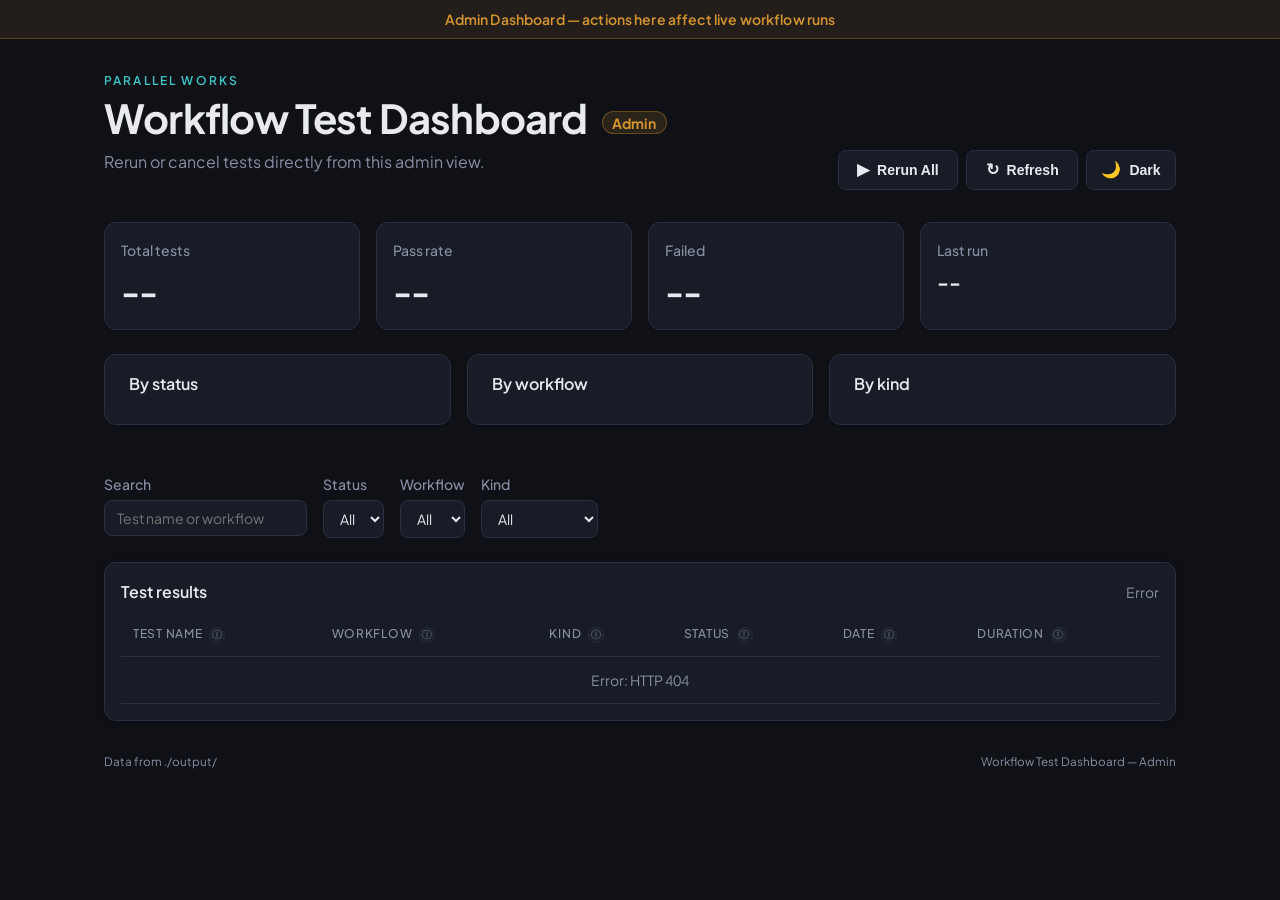
==== commit 90473d17: "Add Rerun All Tests button to admin dashboard serve.py: POST /api/run-all spawns run_tests.py with -" ====
--- a/web/admin.html
+++ b/web/admin.html
@@ -56,6 +56,10 @@
         <p class="lede">Rerun or cancel tests directly from this admin view.</p>
       </div>
       <div class="hero-actions">
+        <button id="rerun-all-btn" class="ghost-btn" title="Rerun all tests for this platform and user">
+          <span class="btn-icon" aria-hidden="true">▶</span>
+          <span>Rerun All</span>
+        </button>
         <button id="refresh-btn" class="ghost-btn" title="Reload results from disk">
           <span class="btn-icon" aria-hidden="true">↻</span>
           <span>Refresh</span>
@@ -69,6 +73,7 @@
 
     <main id="main-content">
       <div id="overview-content">
+        <div id="admin-global-feedback" class="status-banner" hidden></div>
 
         <!-- ── Summary cards ──────────────────────────────────── -->
         <section class="cards" aria-label="Test summary">
--- a/web/assets/css/styles.css
+++ b/web/assets/css/styles.css
@@ -3005,6 +3005,16 @@
   color: var(--muted);
 }
 
+/* ── Running-test inline cancel button ───────────────────────────── */
+.status-cell {
+  white-space: nowrap;
+}
+
+.cancel-row-btn {
+  margin-left: var(--space-2);
+  vertical-align: middle;
+}
+
 /* ── Admin mode styles ───────────────────────────────────────────── */
 
 /* Top-of-page admin notice */
